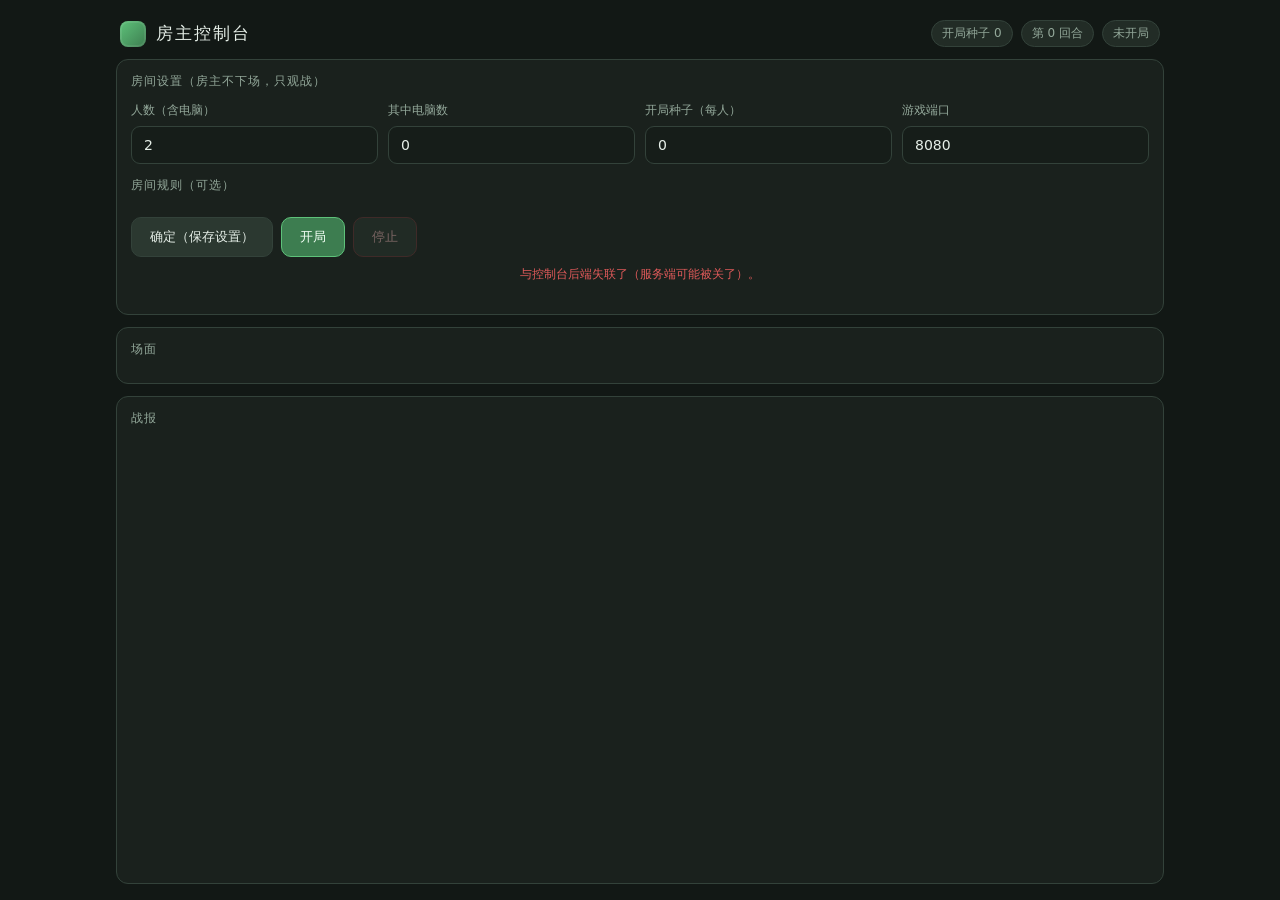
==== web/host.html @ ffcc9445 "v0.72" ====
<!DOCTYPE html>
<html lang="zh-CN">
<head>
<meta charset="utf-8">
<meta name="viewport" content="width=device-width, initial-scale=1">
<title>植物斗争 · 房主控制台</title>
<link rel="stylesheet" href="style.css">
</head>
<body>
<div id="app">

  <header id="topbar">
    <div class="brand">
      <span class="logo"></span>
      <h1>房主控制台</h1>
    </div>
    <div class="meta">
      <span id="seed-chip" class="chip">开局种子 0</span>
      <span id="round-chip" class="chip">第 0 回合</span>
      <span id="state-chip" class="chip">未开局</span>
    </div>
  </header>

  <!-- 房间设置：房主在这里定参数，点「开局」。
       房主【不下场】—— 只在这里看战报和场面（见 netserver.py 的 Room）。 -->
  <section id="setup" class="panel">
    <div class="panel-title">房间设置（房主不下场，只观战）</div>
    <div class="host-grid">
      <label class="field">
        <span>人数（含电脑）</span>
        <input id="f-total" type="number" min="2" value="2" inputmode="numeric">
      </label>
      <label class="field">
        <span>其中电脑数</span>
        <input id="f-bots" type="number" min="0" value="0" inputmode="numeric">
      </label>
      <label class="field">
        <span>开局种子（每人）</span>
        <input id="f-seeds" type="number" min="0" value="0" inputmode="numeric">
      </label>
      <label class="field">
        <span>游戏端口</span>
        <input id="f-port" type="number" min="1" max="65535" value="8080" inputmode="numeric">
      </label>
    </div>
    <!-- 【v0.49】可选规则集：勾选框【不再写死】—— 由 host.js 按服务端 status
         带下来的 rule_options 动态生成（加一条规则只改 plants_data.RULE_OPTIONS）。
         勾选缓存在浏览器 localStorage，下次打开控制台自动带出。 -->
    <div class="panel-title" style="margin-top:12px">房间规则（可选）</div>
    <div id="f-rules" class="host-grid"></div>
    <div class="row">
      <button id="btn-save" class="btn">确定（保存设置）</button>
      <button id="btn-start" class="btn primary">开局</button>
      <button id="btn-stop" class="btn danger" disabled>停止</button>
    </div>
    <div id="setup-err" class="err"></div>
    <!-- 【v0.43】参数与规则【存没存下去】的回执：不再靠猜 -->
    <div id="setup-saved" class="saved"></div>
    <!-- 【v0.43】已连接的玩家（编号 + 名称 + 来源），等人时用来定位问题 -->
    <div id="joined-list" class="joined"></div>
    <div id="conn-tip" class="tip"></div>
  </section>

  <section id="board" class="panel">
    <div class="panel-title">场面</div>
    <div id="players"></div>
    <div id="tags"></div>
  </section>

  <section id="logwrap" class="panel">
    <div class="panel-title">战报</div>
    <div id="log"></div>
  </section>

</div>

<script src="host.js"></script>
</body>
</html>
---- web/style.css ----
/* 植物斗争 —— 网页版界面骨架
   骨架阶段：占位美术用「色相 + 首字」的色块，等正式插画做好直接替换 .plant-art。
   配色：深墨绿底 + 植物绿主色，火/水两种资源各给一个语义色。 */

:root {
  --bg: #121815;
  --panel: #1a211d;
  --card: #222c26;
  --card-hi: #2b3830;
  --line: #33423a;
  --text: #e6efe8;
  --text-dim: #93a89a;
  --green: #5ec27a;
  --green-dim: #3d7d50;
  --fire: #e2703a;
  --water: #4aa8d8;
  --superdef: #e8c86a;   /* v0.18 超防：绝对免伤，用金色区别于水/火 */
  --immune: #a98be0;     /* v0.54 免疫：清负面层，用紫色区别于超防的金 */
  --danger: #e05a5a;
  --gold: #d9b45b;
  --radius: 12px;
  --shadow: 0 4px 14px rgba(0, 0, 0, .35);
}

* { box-sizing: border-box; }

body {
  margin: 0;
  background: var(--bg);
  color: var(--text);
  font: 14px/1.6 "Microsoft YaHei", "PingFang SC", system-ui, sans-serif;
  -webkit-font-smoothing: antialiased;
}

#app {
  max-width: 1080px;
  margin: 0 auto;
  padding: 16px;
  display: flex;
  flex-direction: column;
  gap: 12px;
  min-height: 100vh;
}

/* ---------- 顶栏 ---------- */
#topbar {
  display: flex;
  align-items: center;
  justify-content: space-between;
  padding: 4px 4px 0;
}
.brand { display: flex; align-items: center; gap: 10px; }
.logo {
  width: 26px; height: 26px; border-radius: 8px;
  background: linear-gradient(135deg, var(--green), var(--green-dim));
  box-shadow: inset 0 0 0 2px rgba(255,255,255,.08);
}
#topbar h1 { font-size: 17px; font-weight: 500; margin: 0; letter-spacing: 2px; }
.meta { display: flex; gap: 8px; }
.chip {
  font-size: 12px; padding: 3px 10px; border-radius: 999px;
  background: var(--card); color: var(--text-dim); border: 1px solid var(--line);
}
.chip.me { color: var(--green); border-color: var(--green-dim); }

/* ---------- 通用面板 ---------- */
.panel {
  background: var(--panel);
  border: 1px solid var(--line);
  border-radius: var(--radius);
  padding: 12px 14px 14px;
}
.panel-title {
  font-size: 12px; color: var(--text-dim);
  letter-spacing: 1px; margin-bottom: 10px;
}

/* ---------- 场面：玩家卡片 ---------- */
#players {
  display: grid;
  grid-template-columns: repeat(auto-fit, minmax(230px, 1fr));
  gap: 10px;
}
.pcard {
  background: var(--card);
  border: 1px solid var(--line);
  border-radius: var(--radius);
  padding: 12px;
  transition: transform .15s, border-color .15s, box-shadow .15s;
}
.pcard.me { border-color: var(--green-dim); }
.pcard.dead { opacity: .45; filter: grayscale(.6); }
.pcard.hurt { animation: hurt .5s; }
@keyframes hurt {
  0%, 100% { transform: translateX(0); }
  20% { transform: translateX(-5px); box-shadow: 0 0 0 2px var(--danger); }
  60% { transform: translateX(5px); box-shadow: 0 0 0 2px var(--danger); }
}

.pcard-head {
  display: flex; align-items: center; justify-content: space-between;
  margin-bottom: 8px;
}
.pname { font-size: 13px; font-weight: 500; }
.pname .tag-me { color: var(--green); font-size: 11px; margin-left: 6px; }

/* 生命：用格子表示，1 条命 = 2 格 */
.hp { display: flex; gap: 3px; }
.hp i {
  width: 11px; height: 11px; border-radius: 3px;
  background: var(--danger); display: block;
}
.hp i.half { background: linear-gradient(90deg, var(--danger) 50%, #3a2a2a 50%); }
.hp i.empty { background: #333b36; }

.stats { display: flex; flex-wrap: wrap; gap: 6px; margin-bottom: 8px; }
.stat {
  font-size: 11px; padding: 2px 8px; border-radius: 999px;
  background: #1d2521; border: 1px solid var(--line); color: var(--text-dim);
}
.stat b { color: var(--text); font-weight: 500; }
.stat.water { color: var(--water); border-color: #2b4d63; }
.stat.fire { color: var(--fire); border-color: #5e3823; }
.stat.superdef { color: var(--superdef); border-color: #6b5a2a; }
.stat.immune { color: var(--immune); border-color: #4d3f6b; }

/* 场上植物 */
.slot { display: flex; align-items: center; gap: 10px; }
.plant-art {
  width: 42px; height: 42px; border-radius: 10px; flex: 0 0 auto;
  display: flex; align-items: center; justify-content: center;
  font-size: 18px; font-weight: 500; color: #0e1512;
  box-shadow: inset 0 0 0 1px rgba(0,0,0,.25);
}
.slot-info { min-width: 0; }
.slot-name { font-size: 13px; }
.slot-sub { font-size: 11px; color: var(--text-dim); }
.slot-sub .broken { color: var(--danger); }
.slot-sub .inert { color: var(--gold); }

/* ---------- 战报 ---------- */
#logwrap { flex: 1 1 auto; min-height: 120px; display: flex; flex-direction: column; }
#log {
  flex: 1 1 auto; overflow-y: auto; max-height: 220px;
  font-size: 13px; color: var(--text-dim);
  display: flex; flex-direction: column; gap: 3px;
  padding-right: 4px;
}
#log div { animation: fadein .25s; }
@keyframes fadein { from { opacity: 0; transform: translateY(3px); } }
#log .hl { color: var(--text); }
#log .dmg { color: var(--danger); }
#log .good { color: var(--green); }
#log .sys { color: var(--gold); }

/* ---------- 决策区 ---------- */
#deck { flex: 0 0 auto; }
#deck-body { min-height: 76px; }
.hint { color: var(--text-dim); font-size: 13px; padding: 12px 0; }
.qtip { font-size: 13px; margin-bottom: 10px; color: var(--text); }

/* 【v0.72】每道题都要先说清"这是【谁的】哪株植物在做什么" ——
   用户 2026-10-27 的截图里只有一个裸的"选择攻击目标"，
   他根本看不出这一问是在替谁答。 */
.qfrom {
  font-size: 13px; color: var(--text);
  border-left: 3px solid var(--gold);
  padding: 2px 0 2px 8px; margin-bottom: 8px;
}
.qfrom b { color: var(--gold); font-weight: 600; }
.qsub { font-size: 12px; color: var(--text-dim); margin-bottom: 10px; }

.row { display: flex; flex-wrap: wrap; gap: 8px; }

/* 主按钮 */
.btn {
  background: var(--card-hi); color: var(--text);
  border: 1px solid var(--line); border-radius: 10px;
  padding: 10px 18px; font-size: 13px; font-family: inherit;
  cursor: pointer; transition: transform .12s, background .12s, border-color .12s;
}
.btn:hover:not(:disabled) { background: #34443a; transform: translateY(-1px); }
.btn:active:not(:disabled) { transform: translateY(0); }
.btn.primary { background: var(--green-dim); border-color: var(--green); color: #f2fff5; }
.btn.primary:hover:not(:disabled) { background: #478f5b; }
.btn.danger { border-color: #6d3636; color: #f0b8b8; }
.btn:disabled { opacity: .45; cursor: default; }

/* 植物选牌网格 */
.picker {
  display: grid;
  grid-template-columns: repeat(auto-fill, minmax(132px, 1fr));
  gap: 8px;
  max-height: 300px; overflow-y: auto; padding-right: 4px;
}
.pick {
  background: var(--card); border: 1px solid var(--line);
  border-radius: 10px; padding: 8px 10px; cursor: pointer; text-align: left;
  color: var(--text); font-family: inherit;
  transition: transform .12s, border-color .12s, background .12s;
}
.pick:hover:not(:disabled) {
  transform: translateY(-2px); border-color: var(--green); background: var(--card-hi);
}
.pick:disabled { opacity: .4; cursor: default; }
/* 【v0.53】卡片只剩一行：编号 / 名字 / 耗种。整段简介在悬停浮层里（#ptip）。 */
.pick-top { display: flex; align-items: center; gap: 8px; }
.pick-art {
  width: 28px; height: 28px; border-radius: 8px; flex: 0 0 auto;
  display: flex; align-items: center; justify-content: center;
  font-size: 13px; font-weight: 500; color: #0e1512;
}
.pick-name { font-size: 13px; font-weight: 500; }
.pick-cost { font-size: 11px; color: var(--gold); }

/* 【v0.53】植物简介浮层（悬停展开）—— 卡片瘦身的配套。
   ★ position:fixed 挂在 body 下（app.js 的 #ptip 单例），不用 .pick 里的绝对定位子元素：
     #pk-list 是 overflow-y:auto，卡内浮层会被容器裁掉。
   ★ pointer-events:none —— 浮层不吃鼠标，扫过一排卡片不会因为"压到下一张"而闪。 */
#ptip {
  position: fixed; z-index: 60; display: none;
  width: 320px; max-width: calc(100vw - 16px);
  background: var(--card-hi); border: 1px solid var(--line);
  border-radius: 10px; padding: 9px 12px 10px; box-shadow: var(--shadow);
  font-size: 12px; line-height: 1.55; color: var(--text-dim);
  pointer-events: none;
}
#ptip .ptip-head {
  display: flex; align-items: baseline; gap: 6px;
  font-size: 13px; color: var(--text); margin-bottom: 5px;
}
#ptip .ptip-no { font-size: 11px; color: var(--green); }
#ptip .ptip-chips { display: flex; flex-wrap: wrap; gap: 5px; margin-bottom: 5px; }
#ptip .ptip-chip {
  font-size: 11px; padding: 1px 7px; border-radius: 999px;
  background: #1d2521; border: 1px solid var(--line); color: var(--text-dim);
}
#ptip .ptip-row + .ptip-row { margin-top: 4px; }
#ptip .ptip-row:last-child { color: var(--text); }

/* 目标卡 */
.targets { display: flex; flex-wrap: wrap; gap: 8px; }
.tcard {
  background: var(--card); border: 1px solid var(--line); border-radius: 10px;
  padding: 10px 14px; cursor: pointer; color: var(--text); font-family: inherit;
  min-width: 130px; text-align: left;
  transition: transform .12s, border-color .12s, background .12s;
}
.tcard:hover:not(:disabled) {
  transform: translateY(-2px); border-color: var(--danger); background: var(--card-hi);
}
.tcard.sel { border-color: var(--danger); background: #33241f; }
.tcard:disabled { opacity: .4; cursor: default; }
.tcard .t-name { font-size: 13px; font-weight: 500; }
.tcard .t-sub { font-size: 11px; color: var(--text-dim); }
/* 【v0.21】噬魂类：吞不动的目标压暗一层（仍可点 —— 规则上允许"白打一下"，
   界面只负责把代价摆在明面上，不替玩家做决定）。 */
.tcard.hard { opacity: .6; }
.tcard .t-sub .ok { color: var(--gold); }
.tcard .t-sub .no { color: var(--danger); }
.devour-hint { color: var(--gold); margin-bottom: 6px; }

/* 【v0.44】连击发数分配：每个目标一张卡，卡上带"− / 数字 / ＋"。
   点存活环上的目标 = 给这张卡 +1 发（与点 ＋ 同一个出口）。 */
.tcard.burst { cursor: default; display: flex; flex-direction: column; gap: 6px; }
.tcard.burst .alloc { display: flex; align-items: center; gap: 6px; }
.tcard.burst .mini {
  width: 28px; height: 26px; line-height: 1; font-size: 15px;
  background: #161d19; color: var(--text); border: 1px solid var(--line);
  border-radius: 6px; cursor: pointer; font-family: inherit;
}
.tcard.burst .mini:hover { border-color: var(--green); }
.tcard.burst .cnt {
  width: 56px; background: #161d19; color: var(--text); text-align: center;
  border: 1px solid var(--line); border-radius: 6px; padding: 4px 6px;
  font-size: 14px; font-family: inherit;
}
.tcard.burst .cnt:focus { outline: none; border-color: var(--green); }
/* 环旁边的"空目标/不切"按钮（目前只有刀类用） */
#ring-extra { margin-top: 8px; text-align: center; }
#ring-extra .btn { font-size: 12px; }

/* 出牌搜索（v0.15+）：植物多了以后，按编号（4=耗种段 / 45=完整）或名称快速定位 */
.pk-search { display: flex; align-items: center; gap: 8px; margin-bottom: 10px; }
.pk-search input {
  flex: 1; background: #161d19; color: var(--text);
  border: 1px solid var(--line); border-radius: 8px;
  padding: 8px 10px; font-size: 13px; font-family: inherit;
}
.pk-search input:focus { outline: none; border-color: var(--green); }
.pk-count { font-size: 11px; color: var(--text-dim); white-space: nowrap; }
.pick-no {
  display: inline-block; min-width: 20px; margin-right: 5px; padding: 0 4px;
  font-size: 11px; color: var(--green); border: 1px solid var(--line);
  border-radius: 5px; text-align: center; line-height: 16px; vertical-align: 1px;
}

/* 充能 / 水滴输入 */
.numrow { display: flex; align-items: center; gap: 10px; flex-wrap: wrap; }
.numrow input {
  width: 90px; background: #161d19; color: var(--text);
  border: 1px solid var(--line); border-radius: 8px;
  padding: 9px 10px; font-size: 14px; font-family: inherit;
}
.numrow input:focus { outline: none; border-color: var(--green); }

/* 等待遮罩 */
.waiting { display: flex; align-items: center; gap: 10px; color: var(--text-dim); padding: 12px 0; }
.dots { display: inline-flex; gap: 4px; }
.dots i {
  width: 6px; height: 6px; border-radius: 50%; background: var(--green);
  animation: blink 1.2s infinite;
}
.dots i:nth-child(2) { animation-delay: .2s; }
.dots i:nth-child(3) { animation-delay: .4s; }
@keyframes blink { 0%, 60%, 100% { opacity: .25; } 30% { opacity: 1; } }

/* 结束 */
.over { text-align: center; padding: 18px 0; }
.over .big { font-size: 20px; color: var(--gold); margin-bottom: 6px; }
.over .sub { font-size: 13px; color: var(--text-dim); margin-bottom: 16px; }
.over .btns { display: flex; gap: 10px; justify-content: center; flex-wrap: wrap; }
.over .err { margin: 10px 0 0; }

/* 出局观战（v0.15）：出局不是离桌 —— 场面和战报照旧刷新，只是没有操作要做 */
.spectate { text-align: center; padding: 16px 0; }
.spectate .spec-big { font-size: 16px; color: var(--text); margin-bottom: 8px; }
.spectate .spec-sub { font-size: 12px; color: var(--text-dim); line-height: 1.7; }
.slot-sub.out { color: var(--danger); letter-spacing: 1px; }
.pcard.dead .pname { text-decoration: line-through; text-decoration-color: var(--text-dim); }

/* ---------- 连接界面 ---------- */
.hidden { display: none !important; }

#srv-chip { color: var(--green); border-color: var(--green-dim); }
#btn-disc {
  font-family: inherit; cursor: pointer; transition: color .12s, border-color .12s;
}
#btn-disc:hover { color: var(--danger); border-color: #6d3636; }

.overlay {
  position: fixed; inset: 0; z-index: 50;
  display: flex; align-items: center; justify-content: center;
  padding: 20px;
  background: radial-gradient(1200px 600px at 50% 0%,
              #1b241f 0%, var(--bg) 60%);
  animation: fadein .25s;
}
.connect-card {
  width: 100%; max-width: 340px;
  background: var(--panel);
  border: 1px solid var(--line);
  border-radius: 16px;
  box-shadow: var(--shadow);
  padding: 24px 22px 18px;
}
.connect-card .brand.big { justify-content: center; margin-bottom: 2px; }
.connect-card .brand.big .logo { width: 32px; height: 32px; }
.connect-card .brand.big h1 { font-size: 20px; }
.connect-card .sub {
  text-align: center; font-size: 12px; color: var(--text-dim);
  margin: 0 0 20px;
}

.field { display: block; margin-bottom: 12px; }
.field span {
  display: block; font-size: 12px; color: var(--text-dim); margin-bottom: 5px;
}
.field input {
  width: 100%; background: #161d19; color: var(--text);
  border: 1px solid var(--line); border-radius: 9px;
  padding: 10px 12px; font-size: 14px; font-family: inherit;
}
.field input:focus { outline: none; border-color: var(--green); }

.btn.wide { display: block; width: 100%; text-align: center; }

/* 【v0.22】「本机开一局」的参数行：人数 / 电脑 / 开局种子 三个小格。
   连接卡片本来就窄，所以用小号居中输入框 —— 不能让几个数字把卡片撑长。 */
.local-row {
  display: grid;
  grid-template-columns: repeat(3, 1fr);
  gap: 8px;
  margin-bottom: 10px;
}
.local-row .lite { display: block; }
.local-row .lite span {
  display: block; font-size: 11px; color: var(--text-dim);
  margin-bottom: 4px; text-align: center;
}
.local-row .lite input {
  width: 100%; background: #161d19; color: var(--text);
  border: 1px solid var(--line); border-radius: 8px;
  padding: 8px 6px; font-size: 13px; font-family: inherit; text-align: center;
}
.local-row .lite input:focus { outline: none; border-color: var(--green); }

/* 【v0.25】房间规则勾选项（房主控制台 / 本机开一局各一处）。
   单独一个类，不蹭 .field / .lite —— 那两个把 input 撑成 100% 宽，
   套在复选框上会变成一条横贯整行的方块。 */
.rulecheck {
  display: flex; align-items: center; gap: 8px;
  font-size: 12px; color: var(--text-dim);
  margin: 2px 0 12px; text-align: left; cursor: pointer;
}
.rulecheck input { width: auto; margin: 0; flex: none; }

.err {
  min-height: 18px; font-size: 12px; color: var(--danger);
  margin: 8px 0 2px; text-align: center; word-break: break-all;
}

.or {
  display: flex; align-items: center; gap: 10px;
  color: var(--text-dim); font-size: 11px; margin: 12px 0;
}
.or::before, .or::after {
  content: ""; flex: 1 1 auto; height: 1px; background: var(--line);
}

.tip {
  font-size: 11px; color: var(--text-dim); line-height: 1.6;
  margin: 16px 0 0; text-align: center;
}
.tip code {
  font-family: Consolas, Menlo, monospace; font-size: 11px;
  background: #161d19; border: 1px solid var(--line);
  border-radius: 5px; padding: 1px 5px; color: var(--gold);
}

/* 【v0.43】房主控制台：「设置已保存」回执 + 「已连接玩家」列表。
   回执是服务端真正存着的那一份（不是房主自己勾的），所以可以放心据此判断"生效没有"。 */
.saved {
  font-size: 12px; color: var(--text-dim); line-height: 1.6;
  margin: 6px 0 0; text-align: center; word-break: break-all;
}
.saved.ok { color: var(--green); }
.joined {
  font-size: 12px; color: var(--text); line-height: 1.7;
  margin: 6px 0 0; text-align: center; word-break: break-all;
}
.joined b { color: var(--green); }
.joined .from {
  color: var(--text-dim); font-size: 11px;
  font-family: Consolas, Menlo, monospace;
}

/* 【v0.19】连接面板：版次 + 检查更新
   —— 玩家报告问题时，第一句要问的就是"你是什么版本"，所以必须让人看得见。 */
.ver {
  display: flex; align-items: center; justify-content: center; gap: 6px;
  margin-top: 14px; font-size: 11px; color: var(--text-dim);
}
.ver .vno { color: var(--gold); font-family: Consolas, Menlo, monospace; }
.ver .lnk {
  background: none; border: none; padding: 0; margin: 0;
  color: var(--green); font-size: 11px; font-family: inherit;
  text-decoration: underline; cursor: pointer;
}
.ver .lnk:disabled { color: var(--text-dim); text-decoration: none; cursor: default; }
.newver {
  font-size: 11px; line-height: 1.65; color: var(--text-dim);
  text-align: center; margin: 8px 0 0;
}
.newver .tag {
  color: var(--green); font-family: Consolas, Menlo, monospace; font-weight: 600;
}
.newver .dl { color: var(--water); }

/* 【v0.16】人参果段标记：哪一段被埋了、累积几笔、谁埋的
   （数据来自 state_json 的 tag_marks，见 app.js::renderTags） */
#tags { margin-top: 8px; }
#tags:empty { display: none; }
.tags-title { font-size: 12px; color: var(--text-dim); margin: 6px 0 4px; }
.tagrow {
  display: flex; gap: 8px; align-items: center;
  font-size: 12px; padding: 4px 8px; border-radius: 8px;
  background: var(--card); border: 1px solid var(--line); margin-bottom: 4px;
}
.tagrow.hot { border-color: var(--danger); color: var(--danger); }
.tagrow .seg { color: var(--gold); font-weight: 600; }
.tagrow .cnt { font-weight: 600; }
.tagrow .own { color: var(--text-dim); }

/* ---------- 【v0.35】存活环（场面区顶部的一圈） ----------
   还活着的人按座位围成一圈，实时摘人（引擎 ring 字段）。
   ★ 节点用 transform 从圆心摆放（app.js 算好 x/y），容器是个固定大小的方框。 */
#ringwrap { margin: 8px 0 12px; }
#ringwrap.hidden { display: none; }
.ring-title { font-size: 12px; color: var(--text-dim); margin-bottom: 2px; }
#ring { display: flex; justify-content: center; padding: 6px 0; }
.ring-circle {
  /* 【v0.37】节点从 62px 加宽到 96px → 圈同步放大，免得邻居互相压住。
     【v0.45】用户："最好把存活环做得大一点" → 260 → 340（半径 78 → 112）。 */
  position: relative; width: 340px; height: 340px;
  border-radius: 50%;
  border: 1px dashed var(--line);         /* 虚线圈 = "环"本身 */
  background: radial-gradient(circle, rgba(94,194,122,.06), transparent 70%);
}
/* 【v0.45】队友链连线（星形图）：零尺寸 + overflow:visible，画在圆心上，
   所以 line 的坐标 = app.js 算出的"相对圆心"偏移，不需要再换算。
   pointer-events:none —— 绝不能挡住环上的点击选人。 */
.ring-links {
  position: absolute; left: 50%; top: 50%;
  overflow: visible; pointer-events: none; z-index: 0;
}
.ring-links line {
  stroke: var(--gold); stroke-width: 3;
  /* 【v0.62】线色由 app.js 按队色内联覆盖（这里只是没有队色时的兜底） */
  stroke-dasharray: 5 4; opacity: .9;
}
.ring-node {
  position: absolute; left: 50%; top: 50%;
  /* 【v0.37】名字(编号) 比原来长不少 → 节点加宽到 96px，并允许名字折行（最多 2 行），
     不再一超长就吞成省略号。宽度是偶数，居中位移正好取一半。 */
  width: 96px; margin: -18px 0 0 -48px;    /* 居中对到圆心 */
  text-align: center; line-height: 1.25;
  padding: 3px 4px; border-radius: 10px;
  background: var(--card); border: 1px solid var(--line);
  box-shadow: var(--shadow);
  overflow: hidden;
}
.ring-node.me { border-color: var(--green); background: var(--card-hi); }
.ring-node .rn-name {
  display: block; font-size: 12px; font-weight: 600;
  /* 【v0.37】不再 nowrap+ellipsis（"player1(1号)"一超宽就变 "player1(1…"）。
     改成允许折行：优先在括号/空格处断，最长两行后仍超才截。 */
  white-space: normal; word-break: break-word; overflow-wrap: anywhere;
  display: -webkit-box; -webkit-line-clamp: 2; -webkit-box-orient: vertical;
  overflow: hidden;
}
.ring-node .rn-idx { display: block; font-size: 10px; color: var(--gold); }

/* 【v0.36】点环选人：正在问"选谁"时，环上【可点的候选】高亮 + 手型光标。
   ★ 不可点的（自己 / 不在候选里的）保持素净 —— 让人一眼看出"这一圈里谁能点"。 */
.ring-node.pickable {
  cursor: pointer;
  border-color: var(--gold);
  box-shadow: 0 0 0 2px rgba(212,175,55,.25), var(--shadow);
}
.ring-node.pickable:hover { background: var(--card-hi); transform-origin: center; }
.ring-node.pickable:active { filter: brightness(.94); }

/* ---------- 【v0.22】房主控制台（host.html）
   和网页客户端共用同一套面板 / 卡片样式，这里只补控制台独有的几块：
   参数表单一行四项、房间状态徽标配色。 */
.host-grid {
  display: grid;
  grid-template-columns: repeat(auto-fit, minmax(150px, 1fr));
  gap: 10px;
  margin-bottom: 12px;
}
.host-grid .field { margin-bottom: 0; }
.host-grid .field input:disabled { opacity: .5; cursor: default; }

/* 房间状态：未开局（灰）/ 等人（蓝）/ 对局中（绿）/ 结束（金） */
.chip.state-waiting { color: var(--water); border-color: #2b4d63; }
.chip.state-playing { color: var(--green); border-color: var(--green-dim); }
.chip.state-ended { color: var(--gold); border-color: #6b5a2a; }

/* 控制台的画面更窄（一栏到底），战报给高一点 */
#logwrap #log { max-height: 420px; }

/* ---------- 【v0.59】本地试玩台（lab.html / playtest.py）
   一个配置页 + 一张座位表。座位表要一眼看出"几号位、谁、页面在哪、连没连上"，
   所以每行平铺，不做卡片。 */
.seat-list { display: flex; flex-direction: column; gap: 6px; }
.seat-row {
  display: flex; align-items: center; gap: 10px;
  padding: 6px 10px; border-radius: 8px;
  background: var(--card); border: 1px solid var(--line);
  font-size: 13px;
}
.seat-row .seat-no {
  flex: none; width: 22px; height: 22px; border-radius: 50%;
  display: flex; align-items: center; justify-content: center;
  background: var(--card-hi); border: 1px solid var(--line);
  color: var(--gold); font-size: 12px;
}
.seat-row b { color: var(--text); font-weight: 500; min-width: 60px; }
.seat-row .seat-url {
  color: var(--green); font-family: Consolas, Menlo, monospace;
  font-size: 12px; text-decoration: none; margin-left: auto;
}
.seat-row .seat-url:hover { text-decoration: underline; }
.seat-row .seat-state { flex: none; font-size: 12px; }
.seat-row .seat-state.on { color: var(--green); }
.seat-row .seat-state.off { color: var(--text-dim); }



/* ==========================================================
   【v0.62】队友链可视化
   一处定义、三处复用：存活环节点（.rn-team / 连线）、环下图例（.rl-item）、
   玩家卡与候选卡徽标（.tbadge）。队伍颜色由 JS 按 teams 顺序分配，
   通过 CSS 变量 --tc 传进来 —— 这里不写死任何颜色，也不判断谁跟谁一队。
   ========================================================== */
.tbadge {
  display: inline-block; margin-left: 5px; padding: 0 5px;
  border-radius: 6px; font-size: 11px; line-height: 15px;
  vertical-align: middle; white-space: nowrap;
  color: var(--tc, var(--gold)); border: 1px solid var(--tc, var(--gold));
  opacity: .95;
}
/* 同队 = 实心（这是玩家最需要一眼看见的那一条） */
.tbadge.same { background: var(--tc, var(--gold)); color: #121815; font-weight: 700; }
.ring-node.teamed { border-width: 2px; }
.rn-team {
  display: block; font-size: 10px; line-height: 12px;
  color: var(--tc, var(--gold)); letter-spacing: .5px;
}
.ring-legend {
  display: flex; flex-wrap: wrap; gap: 6px; justify-content: center; align-items: center;
  padding: 0 6px 6px; font-size: 12px; color: var(--text-dim);
}
.ring-legend .rl-item {
  padding: 1px 8px; border-radius: 9px;
  border: 1px solid var(--tc, var(--gold)); color: var(--tc, var(--gold));
}
/* 【v0.57】勾取：按植物名分组 */
.tgroup { margin-top: 8px; }
.tgroup-head {
  font-size: 12px; color: var(--text); opacity: .85;
  margin: 0 0 4px; padding-left: 2px;
}
.tgroup-head .tgroup-n { margin-left: 6px; color: var(--text-dim); font-size: 11px; }
.tgroup.lack .tgroup-head { opacity: .5; }


/* ==========================================================
   【v0.63】界面三处修补
   ① 输赢：大字 + 红绿区分（"你赢了/你输了"是一等信息，谁赢是二等的）
   ② 等待期也要看得见自己（.mysum：我的植物 / 生命 / 种子 / 各种状态）
   ③ 角色卡补一个血量数字（光有几颗小方块读不出精确值）
   ========================================================== */
.over .big { font-size: 26px; font-weight: 700; letter-spacing: 3px; }
.over.win .big  { color: var(--green); }
.over.lose .big { color: var(--danger); }
.over.draw .big { color: var(--text-dim); letter-spacing: 2px; }
.over .sub.dim { opacity: .7; font-size: 12px; margin-bottom: 10px; }

.mysum {
  margin-top: 6px; padding: 8px 10px; border-radius: 10px;
  background: var(--card); border: 1px solid var(--line);
  font-size: 12px; color: var(--text-dim);
}
.mysum .ms-row { display: flex; gap: 8px; align-items: baseline; line-height: 1.9; flex-wrap: wrap; }
.mysum .ms-k { flex: none; width: 4.5em; opacity: .8; }
.mysum b { color: var(--text); }
.mysum .ms-warn { color: var(--danger); }
.mysum .ms-dim { opacity: .6; }
.mysum .ms-super { color: var(--superdef); }
.mysum .ms-immune { color: var(--immune); }

.stat.hp-num b { color: var(--danger); }
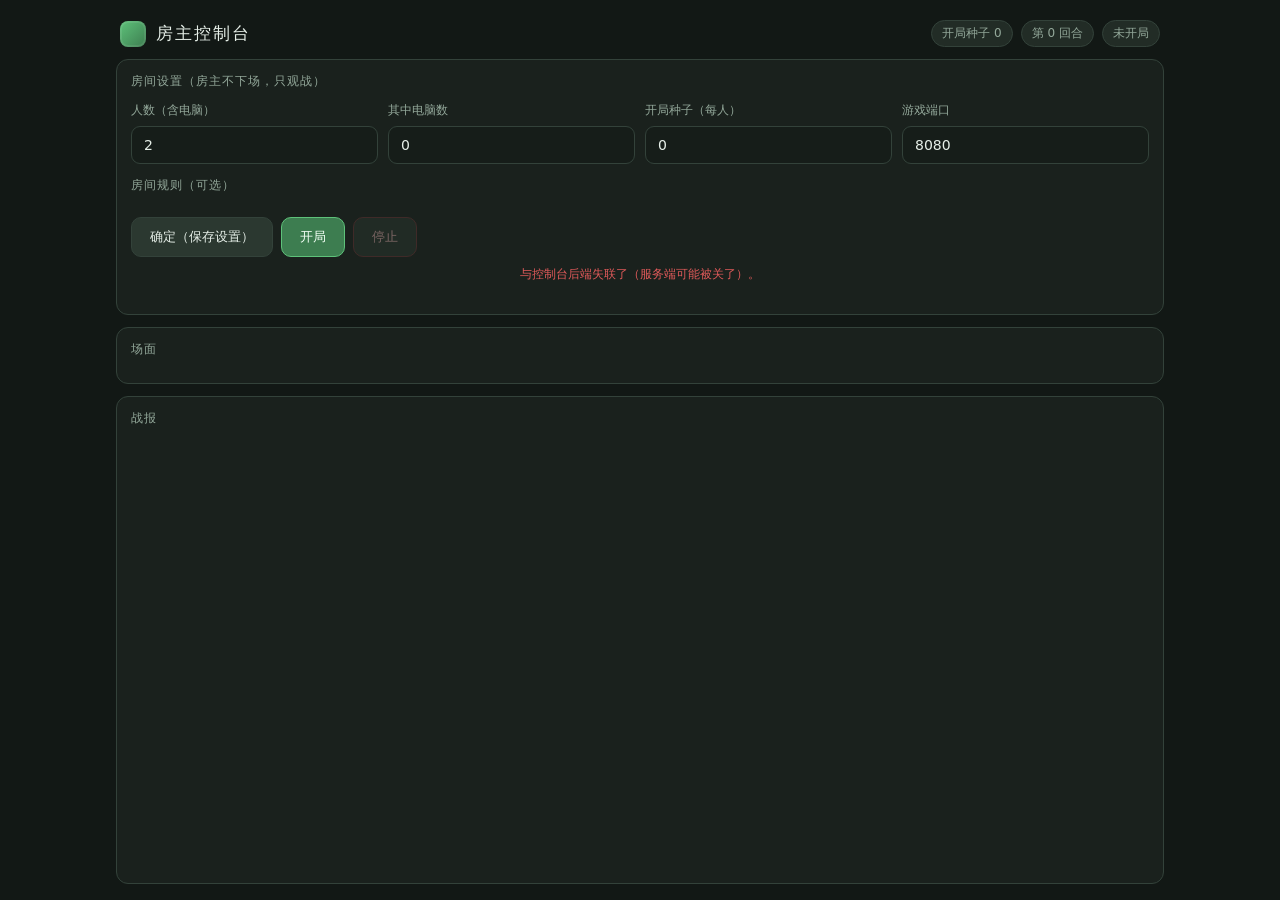
==== commit 275c8df8: "v0.74" ====
--- a/web/host.html
+++ b/web/host.html
@@ -2,7 +2,8 @@
 <html lang="zh-CN">
 <head>
 <meta charset="utf-8">
-<meta name="viewport" content="width=device-width, initial-scale=1">
+<meta name="viewport" content="width=device-width, initial-scale=1, viewport-fit=cover">
+<meta name="theme-color" content="#121815">
 <title>植物斗争 · 房主控制台</title>
 <link rel="stylesheet" href="style.css">
 </head>
--- a/web/style.css
+++ b/web/style.css
@@ -20,6 +20,12 @@
   --gold: #d9b45b;
   --radius: 12px;
   --shadow: 0 4px 14px rgba(0, 0, 0, .35);
+  /* 【v0.74】存活环的尺寸改成变量 —— 窄屏（手机）在文件末尾的 @media 里覆盖。
+     ★ 以前 340/96 是写死在 .ring-circle / .ring-node 里的，app.js 又硬编码
+       半径 R=112 去算节点坐标，三处对不上就没法缩小。现在 JS 只读这两个变量
+       算半径（见 app.js 的 ringMetrics），所以「缩环」只改 CSS 一处。 */
+  --ring-size: 340px;
+  --ring-node: 96px;
 }
 
 * { box-sizing: border-box; }
@@ -30,6 +36,10 @@
   color: var(--text);
   font: 14px/1.6 "Microsoft YaHei", "PingFang SC", system-ui, sans-serif;
   -webkit-font-smoothing: antialiased;
+  /* 【v0.74】触屏两件事：点按不要闪一块灰底；去掉双击缩放带来的 300ms 延迟。
+     （viewport 已经是 width=device-width,所以禁掉双击缩放不会妨碍阅读） */
+  -webkit-tap-highlight-color: transparent;
+  touch-action: manipulation;
 }
 
 #app {
@@ -40,6 +50,10 @@
   flex-direction: column;
   gap: 12px;
   min-height: 100vh;
+  /* 【v0.74】手机浏览器地址栏收起/展开会让 100vh 与实际可视高度差一截，
+     底部那 60px 于是永远要滚一下才看得见。dvh 跟的是「当前可视高度」。
+     不认识 dvh 的浏览器保留上一行的 100vh（回退顺序不能反）。 */
+  min-height: 100dvh;
 }
 
 /* ---------- 顶栏 ---------- */
@@ -399,11 +413,16 @@
    单独一个类，不蹭 .field / .lite —— 那两个把 input 撑成 100% 宽，
    套在复选框上会变成一条横贯整行的方块。 */
 .rulecheck {
-  display: flex; align-items: center; gap: 8px;
+  display: flex; align-items: flex-start; gap: 8px;
   font-size: 12px; color: var(--text-dim);
-  margin: 2px 0 12px; text-align: left; cursor: pointer;
-}
-.rulecheck input { width: auto; margin: 0; flex: none; }
+  margin: 2px 0 10px; text-align: left; cursor: pointer;
+}
+.rulecheck input { width: auto; margin: 3px 0 0; flex: none; }
+
+/* 【v0.73】名称 + 一行简介（简介常显，不再只藏在 title 里）。 */
+.rulecheck .rule-text { display: flex; flex-direction: column; gap: 1px; }
+.rulecheck .rule-name { color: var(--text); font-size: 12.5px; }
+.rulecheck .rule-desc { font-size: 11px; color: var(--text-dim); line-height: 1.35; }
 
 .err {
   min-height: 18px; font-size: 12px; color: var(--danger);
@@ -492,7 +511,7 @@
 .ring-circle {
   /* 【v0.37】节点从 62px 加宽到 96px → 圈同步放大，免得邻居互相压住。
      【v0.45】用户："最好把存活环做得大一点" → 260 → 340（半径 78 → 112）。 */
-  position: relative; width: 340px; height: 340px;
+  position: relative; width: var(--ring-size); height: var(--ring-size);
   border-radius: 50%;
   border: 1px dashed var(--line);         /* 虚线圈 = "环"本身 */
   background: radial-gradient(circle, rgba(94,194,122,.06), transparent 70%);
@@ -513,7 +532,8 @@
   position: absolute; left: 50%; top: 50%;
   /* 【v0.37】名字(编号) 比原来长不少 → 节点加宽到 96px，并允许名字折行（最多 2 行），
      不再一超长就吞成省略号。宽度是偶数，居中位移正好取一半。 */
-  width: 96px; margin: -18px 0 0 -48px;    /* 居中对到圆心 */
+  width: var(--ring-node);
+  margin: -18px 0 0 calc(var(--ring-node) / -2);   /* 居中对到圆心 */
   text-align: center; line-height: 1.25;
   padding: 3px 4px; border-radius: 10px;
   background: var(--card); border: 1px solid var(--line);
@@ -653,3 +673,67 @@
 .mysum .ms-immune { color: var(--immune); }
 
 .stat.hp-num b { color: var(--danger); }
+
+
+/* ==========================================================
+   【v0.74】手机 / 窄屏适配
+   ★ 这套界面是按 1080px 的桌面窗口排的。搬到手机上要动的不是配色，而是
+     四件具体的事 ——
+       ① 存活环直径 340px 会把一屏撑满 → 缩到 252px（--ring-size，半径由
+          app.js 的 ringMetrics() 读同一个变量算出来，两边不会再对不上）
+       ② 可滚动容器写死 220/300px 高 → 换 vh，让「战报 / 选牌」各分到该有的份额
+       ③ 13px 字 + 10px 内边距的按钮，手指点不准 → 触控目标加高
+       ④ iOS 对字号 < 16px 的输入框会【把整页放大】→ 表单一律 16px
+   ★ 断点取 560px：再宽就该用桌面布局（平板横屏仍是桌面版）。
+   ========================================================== */
+@media (max-width: 560px) {
+  :root { --ring-size: 252px; --ring-node: 76px; }
+
+  #app {
+    /* 四边都让开安全区：viewport-fit=cover 之后，横屏的刘海会压住左/右键，
+       全屏（加到主屏）时状态栏会压住顶栏。 */
+    padding: calc(10px + env(safe-area-inset-top))
+             calc(10px + env(safe-area-inset-right))
+             calc(10px + env(safe-area-inset-bottom))
+             calc(10px + env(safe-area-inset-left));
+    gap: 10px;
+  }
+  /* 顶栏的胶囊在手机上会挤成两行 —— 让它自己换行，别溢出到屏幕外 */
+  #topbar { flex-wrap: wrap; gap: 6px; }
+  #topbar .meta { flex-wrap: wrap; gap: 6px; }
+  #topbar h1 { font-size: 16px; letter-spacing: 1px; }
+
+  /* 环：节点变窄后名字要小一档，垂直居中偏移也少 2px（-18 → -16） */
+  .ring-node { margin-top: -16px; }
+  .ring-node .rn-name { font-size: 11px; }
+
+  /* 战报与选牌：按屏高百分比分，不再写死 220 / 300px */
+  #log { max-height: 34vh; }
+  #logwrap #log { max-height: 34vh; }
+  .picker { max-height: 46vh; grid-template-columns: repeat(auto-fill, minmax(108px, 1fr)); }
+  .pick { padding: 8px; }
+  .tcard { min-width: 108px; padding: 10px 12px; }
+
+  .btn { padding: 12px 18px; }
+  .chip { padding: 5px 10px; }
+
+  /* iOS 焦点放大：这一条不能省，否则手指一点输入框，整页就被缩放过去 */
+  .field input, .pk-search input, .numrow input, .local-row input { font-size: 16px; }
+
+  /* 试玩台座位表：一行放不下「号 + 名字 + 状态 + 链接」→ 链接掉到第二行 */
+  .seat-row { flex-wrap: wrap; row-gap: 2px; }
+  .seat-row .seat-url { margin-left: 0; width: 100%; word-break: break-all; }
+  .host-grid { grid-template-columns: repeat(auto-fit, minmax(120px, 1fr)); }
+
+  /* 浮层别顶到屏幕边（320px 固定宽在 375px 屏上几乎贴满） */
+  #ptip { width: auto; min-width: 240px; max-width: calc(100vw - 20px); }
+}
+
+/* 触屏没有「悬停」这回事：手指抬起后 :hover 会【粘住】，
+   卡片会一直保持「抬起 2px + 高亮」，看起来像已经选中了。 */
+@media (hover: none) {
+  .pick:hover:not(:disabled),
+  .tcard:hover:not(:disabled),
+  .btn:hover:not(:disabled),
+  .ring-node.pickable:hover { transform: none; }
+}
